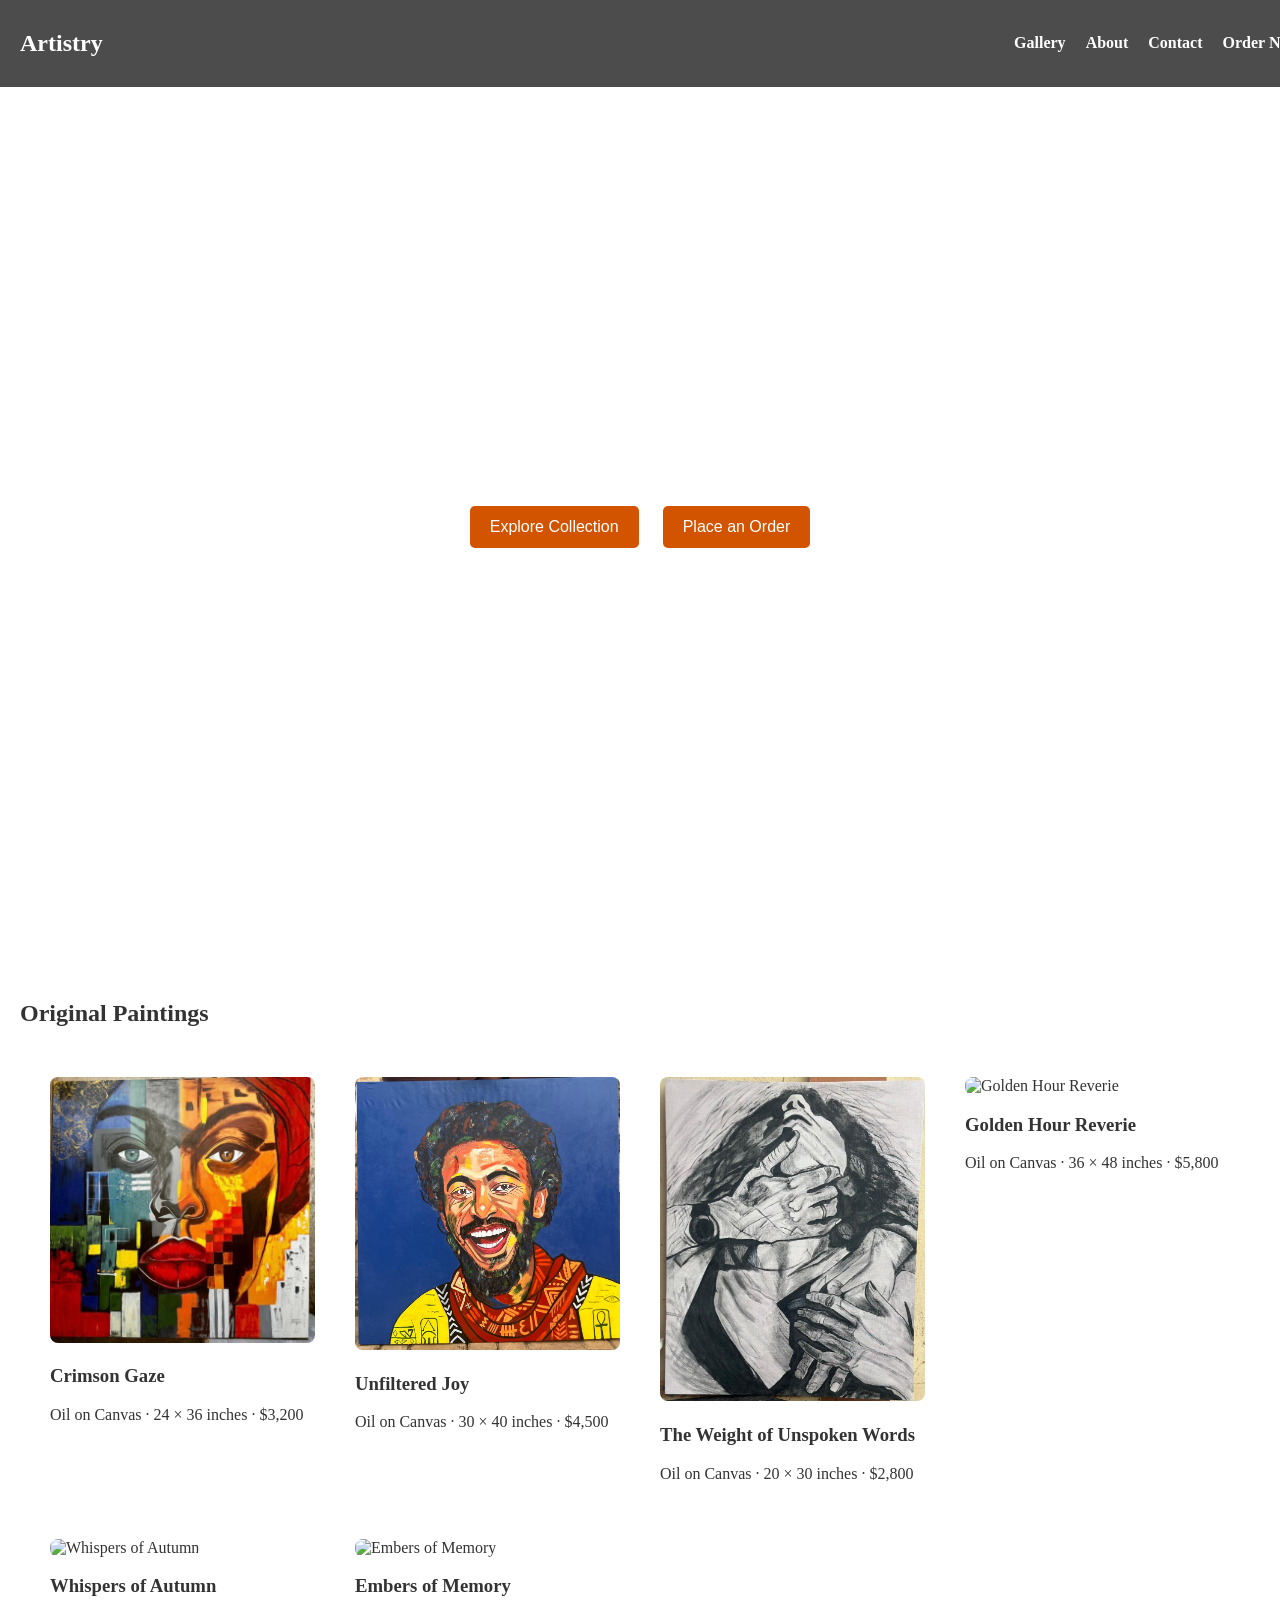
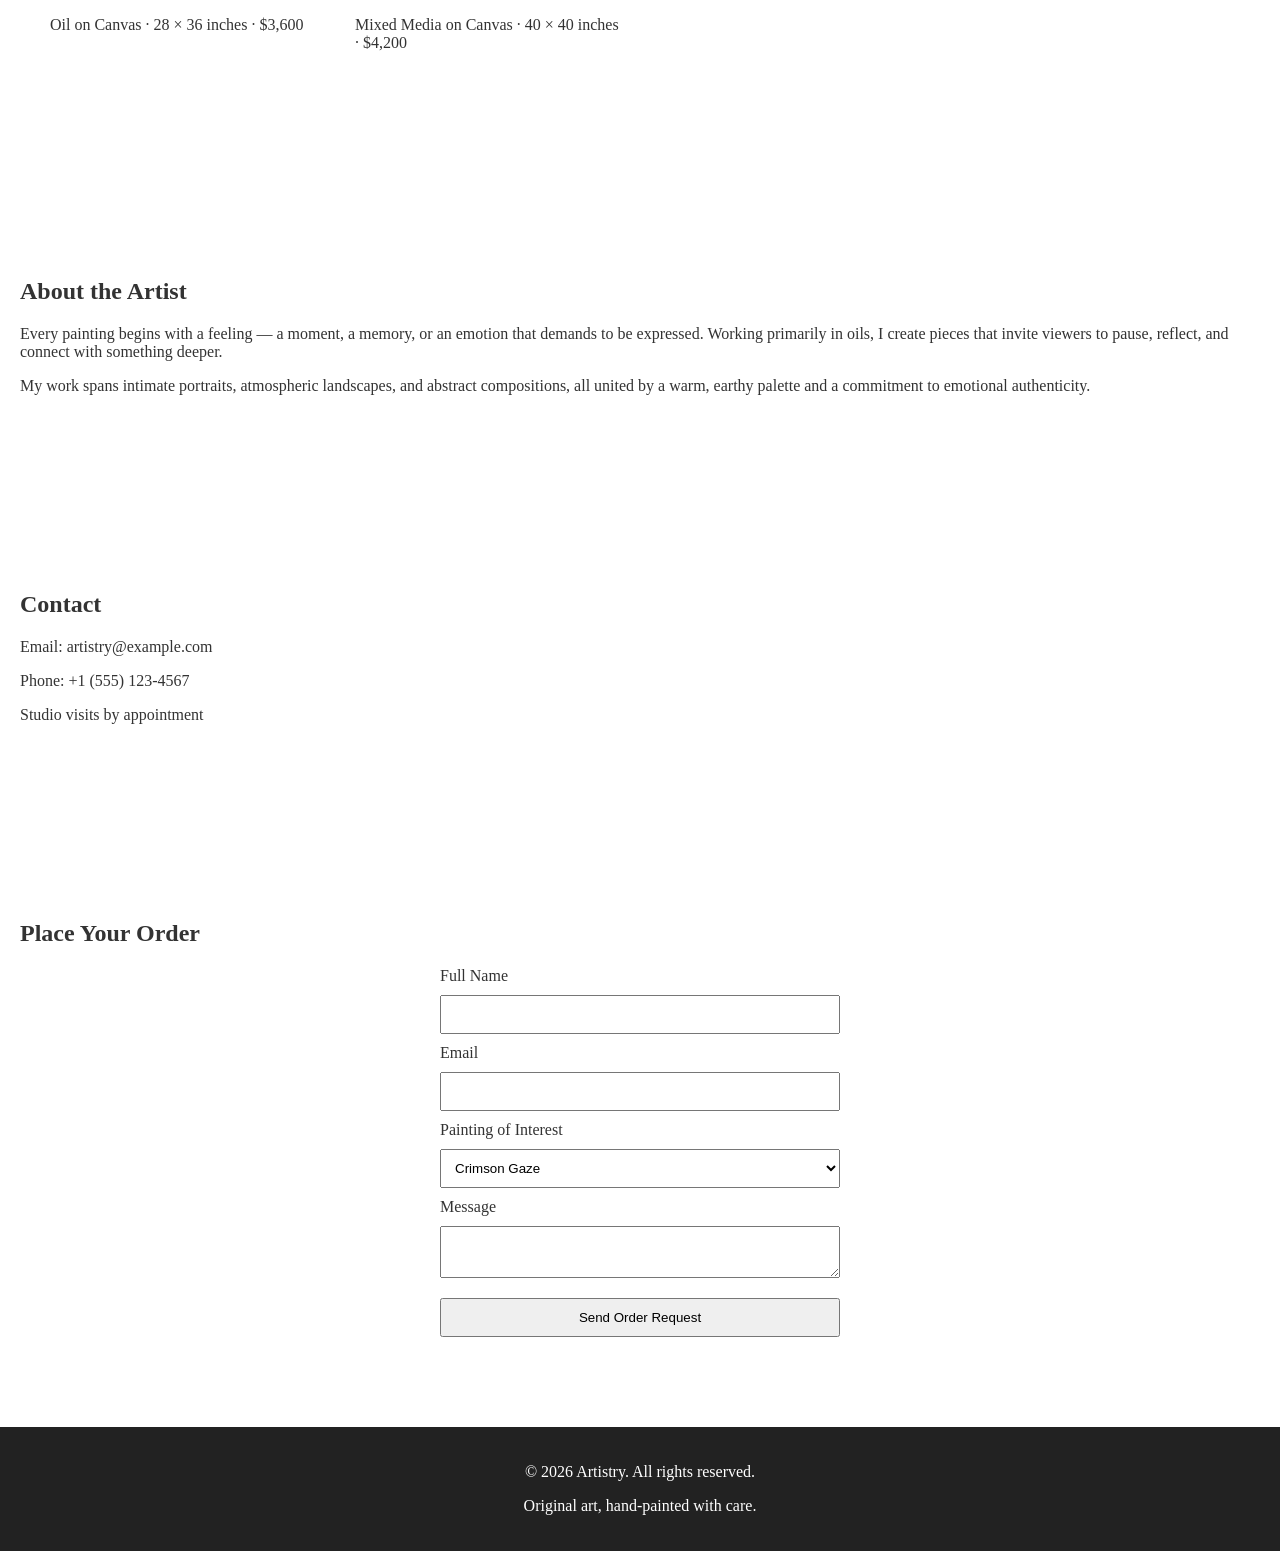
==== my_website/index.html @ f9af352d "first commit" ====
<!DOCTYPE html>
<html lang="en">
<head>
  <meta charset="UTF-8">
  <meta name="viewport" content="width=device-width, initial-scale=1.0">
  <title>Artistry - Original Fine Art</title>
  <link rel="stylesheet" href="style.css">
</head>
<body>
  <!-- Navigation -->
  <header>
    <nav>
      <h1 class="logo">Artistry</h1>
      <ul>
        <li><a href="#gallery">Gallery</a></li>
        <li><a href="#about">About</a></li>
        <li><a href="#contact">Contact</a></li>
        <li><a href="#order" class="order-btn">Order Now</a></li>
      </ul>
    </nav>
  </header>

  <!-- Hero Section -->
  <section class="hero">
    <div class="hero-text">
      <h2>ORIGINAL FINE ART PAINTINGS</h2>
      <p>Where Emotion Meets Canvas</p>
      <p>Each painting tells a story. Discover original oil paintings that bring warmth, depth, and soul into your space.</p>
      <div class="hero-buttons">
        <button onclick="scrollToSection('gallery')">Explore Collection</button>
        <button onclick="scrollToSection('order')">Place an Order</button>
      </div>
    </div>
  </section>

  <!-- Gallery -->
  <section id="gallery">
    <h2>Original Paintings</h2>
    <div class="gallery-grid">
      <div class="painting">
        <img src="images/Crimson_gaze.jpeg" alt="Crimson Gaze">
        <h3>Crimson Gaze</h3>
        <p>Oil on Canvas · 24 × 36 inches · $3,200</p>
      </div>
      <div class="painting">
        <img src="images/unfiltered_joy.jpeg" alt="Unfiltered Joy">
        <h3>Unfiltered Joy</h3>
        <p>Oil on Canvas · 30 × 40 inches · $4,500</p>
      </div>
      <div class="painting">
        <img src="images/the_weight_of_unspoken_words.jpeg" alt="The Weight of Unspoken Words">
        <h3>The Weight of Unspoken Words</h3>
        <p>Oil on Canvas · 20 × 30 inches · $2,800</p>
      </div>
      <div class="painting">
        <img src="golden-hour.jpg" alt="Golden Hour Reverie">
        <h3>Golden Hour Reverie</h3>
        <p>Oil on Canvas · 36 × 48 inches · $5,800</p>
      </div>
      <div class="painting">
        <img src="whispers-autumn.jpg" alt="Whispers of Autumn">
        <h3>Whispers of Autumn</h3>
        <p>Oil on Canvas · 28 × 36 inches · $3,600</p>
      </div>
      <div class="painting">
        <img src="embers-memory.jpg" alt="Embers of Memory">
        <h3>Embers of Memory</h3>
        <p>Mixed Media on Canvas · 40 × 40 inches · $4,200</p>
      </div>
    </div>
  </section>

  <!-- About -->
  <section id="about">
    <h2>About the Artist</h2>
    <p>Every painting begins with a feeling — a moment, a memory, or an emotion that demands to be expressed. Working primarily in oils, I create pieces that invite viewers to pause, reflect, and connect with something deeper.</p>
    <p>My work spans intimate portraits, atmospheric landscapes, and abstract compositions, all united by a warm, earthy palette and a commitment to emotional authenticity.</p>
  </section>

  <!-- Contact -->
  <section id="contact">
    <h2>Contact</h2>
    <p>Email: artistry@example.com</p>
    <p>Phone: +1 (555) 123-4567</p>
    <p>Studio visits by appointment</p>
  </section>

  <!-- Order Form -->
  <section id="order">
    <h2>Place Your Order</h2>
    <form id="orderForm">
      <label>Full Name</label>
      <input type="text" required>
      <label>Email</label>
      <input type="email" required>
      <label>Painting of Interest</label>
      <select>
        <option>Crimson Gaze</option>
        <option>Unfiltered Joy</option>
        <option>The Weight of Unspoken Words</option>
        <option>Golden Hour Reverie</option>
        <option>Whispers of Autumn</option>
        <option>Embers of Memory</option>
      </select>
      <label>Message</label>
      <textarea maxlength="500"></textarea>
      <button type="submit">Send Order Request</button>
    </form>
  </section>

  <!-- Footer -->
  <footer>
    <p>© 2026 Artistry. All rights reserved.</p>
    <p>Original art, hand-painted with care.</p>
  </footer>

  <script src="script.js"></script>
</body>
</html>
---- my_website/style.css ----
body {
  font-family: 'Georgia', serif;
  margin: 0;
  color: #333;
}

/* Navigation */
header {
  background: rgba(0,0,0,0.7);
  color: #fff;
  padding: 10px 20px;
  position: fixed;
  width: 100%;
  top: 0;
  z-index: 1000;
}

nav {
  display: flex;
  justify-content: space-between;
  align-items: center;
}

nav ul {
  list-style: none;
  display: flex;
  gap: 20px;
}

nav a {
  color: #fff;
  text-decoration: none;
  font-weight: bold;
}

/* Hero Section */
.hero {
  height: 100vh;
  background: url('background.jpg') no-repeat center/cover;
  display: flex;
  align-items: center;
  justify-content: center;
  text-align: center;
  color: #fff;
  padding: 0 20px;
}

.hero-text h2 {
  font-size: 2.5rem;
  margin-bottom: 10px;
}

.hero-text p {
  font-size: 1.2rem;
  margin: 10px 0;
}

.hero-buttons button {
  margin: 10px;
  padding: 12px 20px;
  border: none;
  background: #d35400;
  color: #fff;
  font-size: 1rem;
  cursor: pointer;
  border-radius: 5px;
  transition: background 0.3s;
}

.hero-buttons button:hover {
  background: #e67e22;
}

/* Gallery */
.gallery-grid {
  display: grid;
  grid-template-columns: repeat(auto-fit, minmax(250px, 1fr));
  gap: 20px;
  padding: 20px;
}

.painting {
  background: #fff;
  padding: 10px;
  border-radius: 8px;
  transition: transform 0.3s ease;
}

.painting:hover {
  transform: scale(1.05);
}

.painting img {
  width: 100%;
  border-radius: 8px;
  cursor: pointer;
}

/* Sections */
section {
  padding: 80px 20px;
}

form {
  display: flex;
  flex-direction: column;
  max-width: 400px;
  margin: auto;
}

form input, form select, form textarea, form button {
  margin: 10px 0;
  padding: 10px;
}

footer {
  background: #222;
  color: #fff;
  text-align: center;
  padding: 20px;
}

/* Lightbox */
.lightbox {
  position: fixed;
  top: 0; left: 0;
  width: 100%; height: 100%;
  background: rgba(0,0,0,0.8);
  display: flex;
  justify-content: center;
  align-items: center;
}

.lightbox img {
  max-width: 80%;
  border: 5px solid #fff;
}
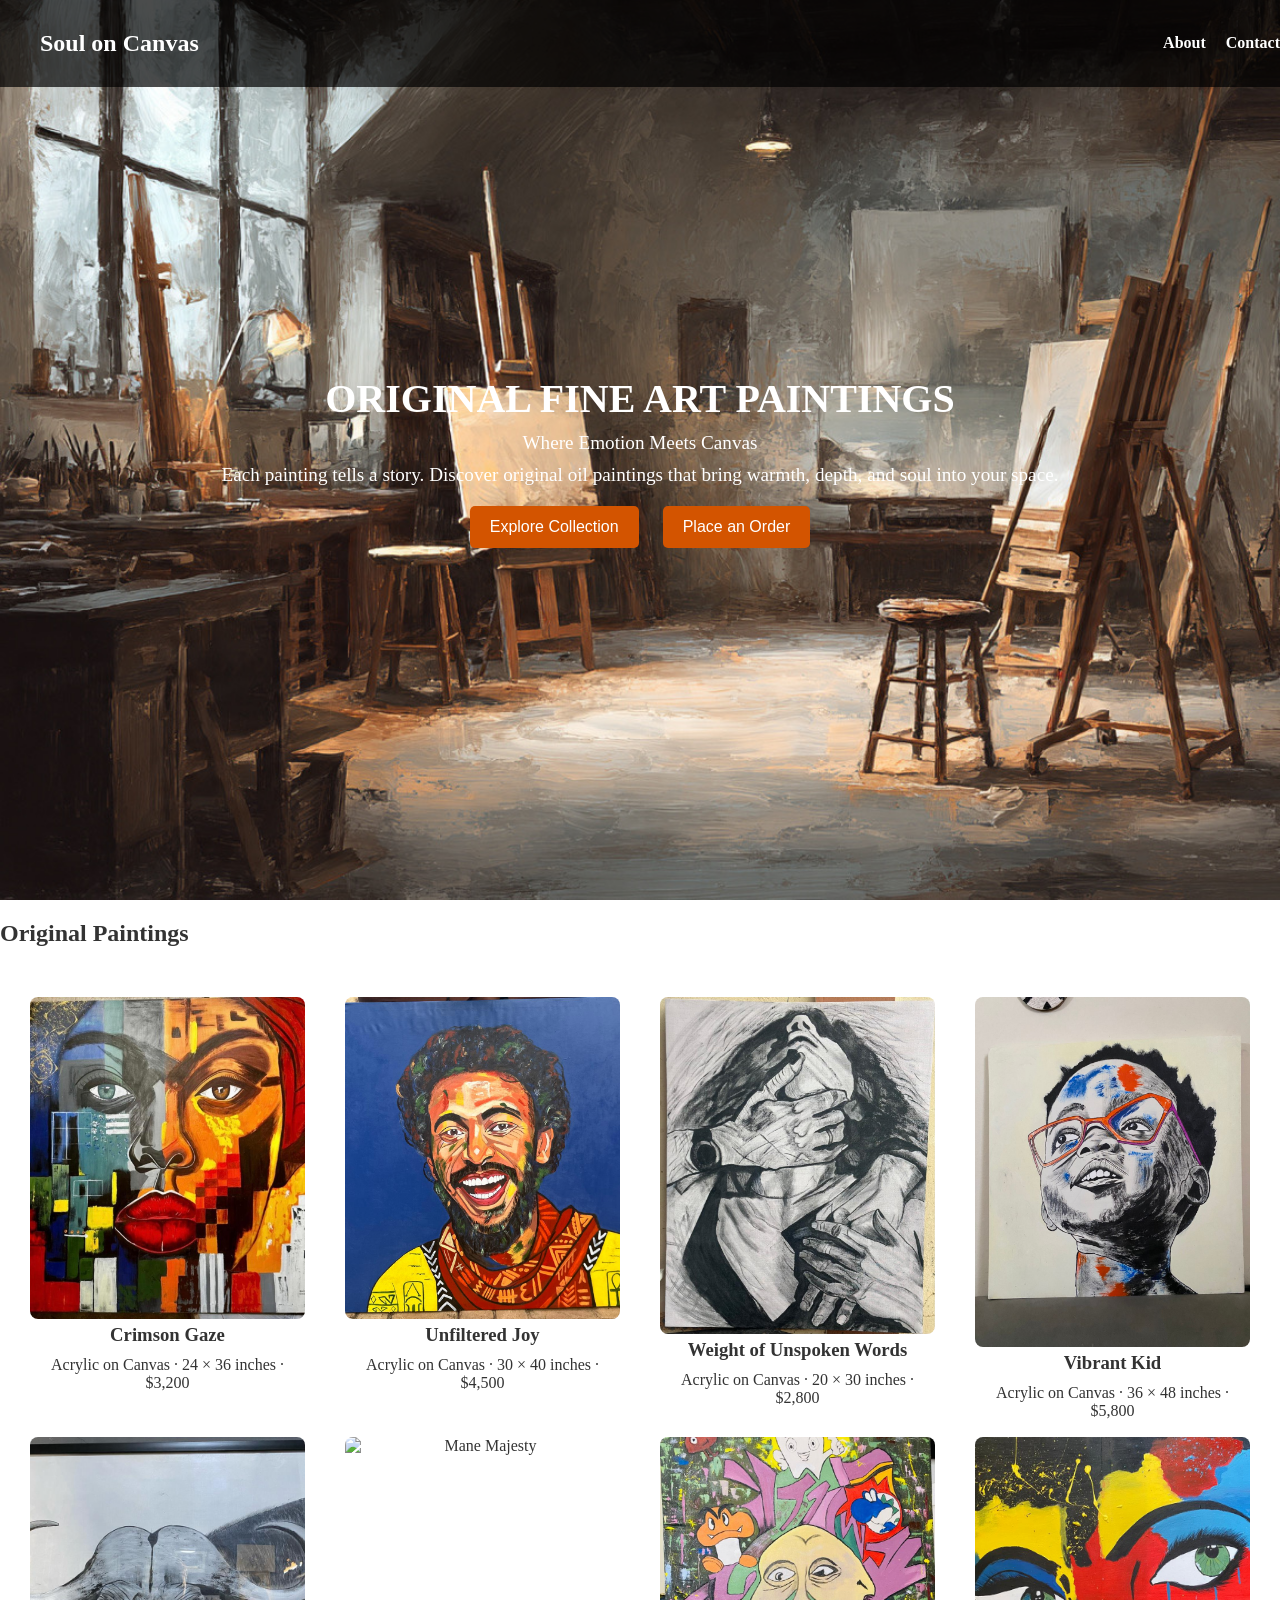
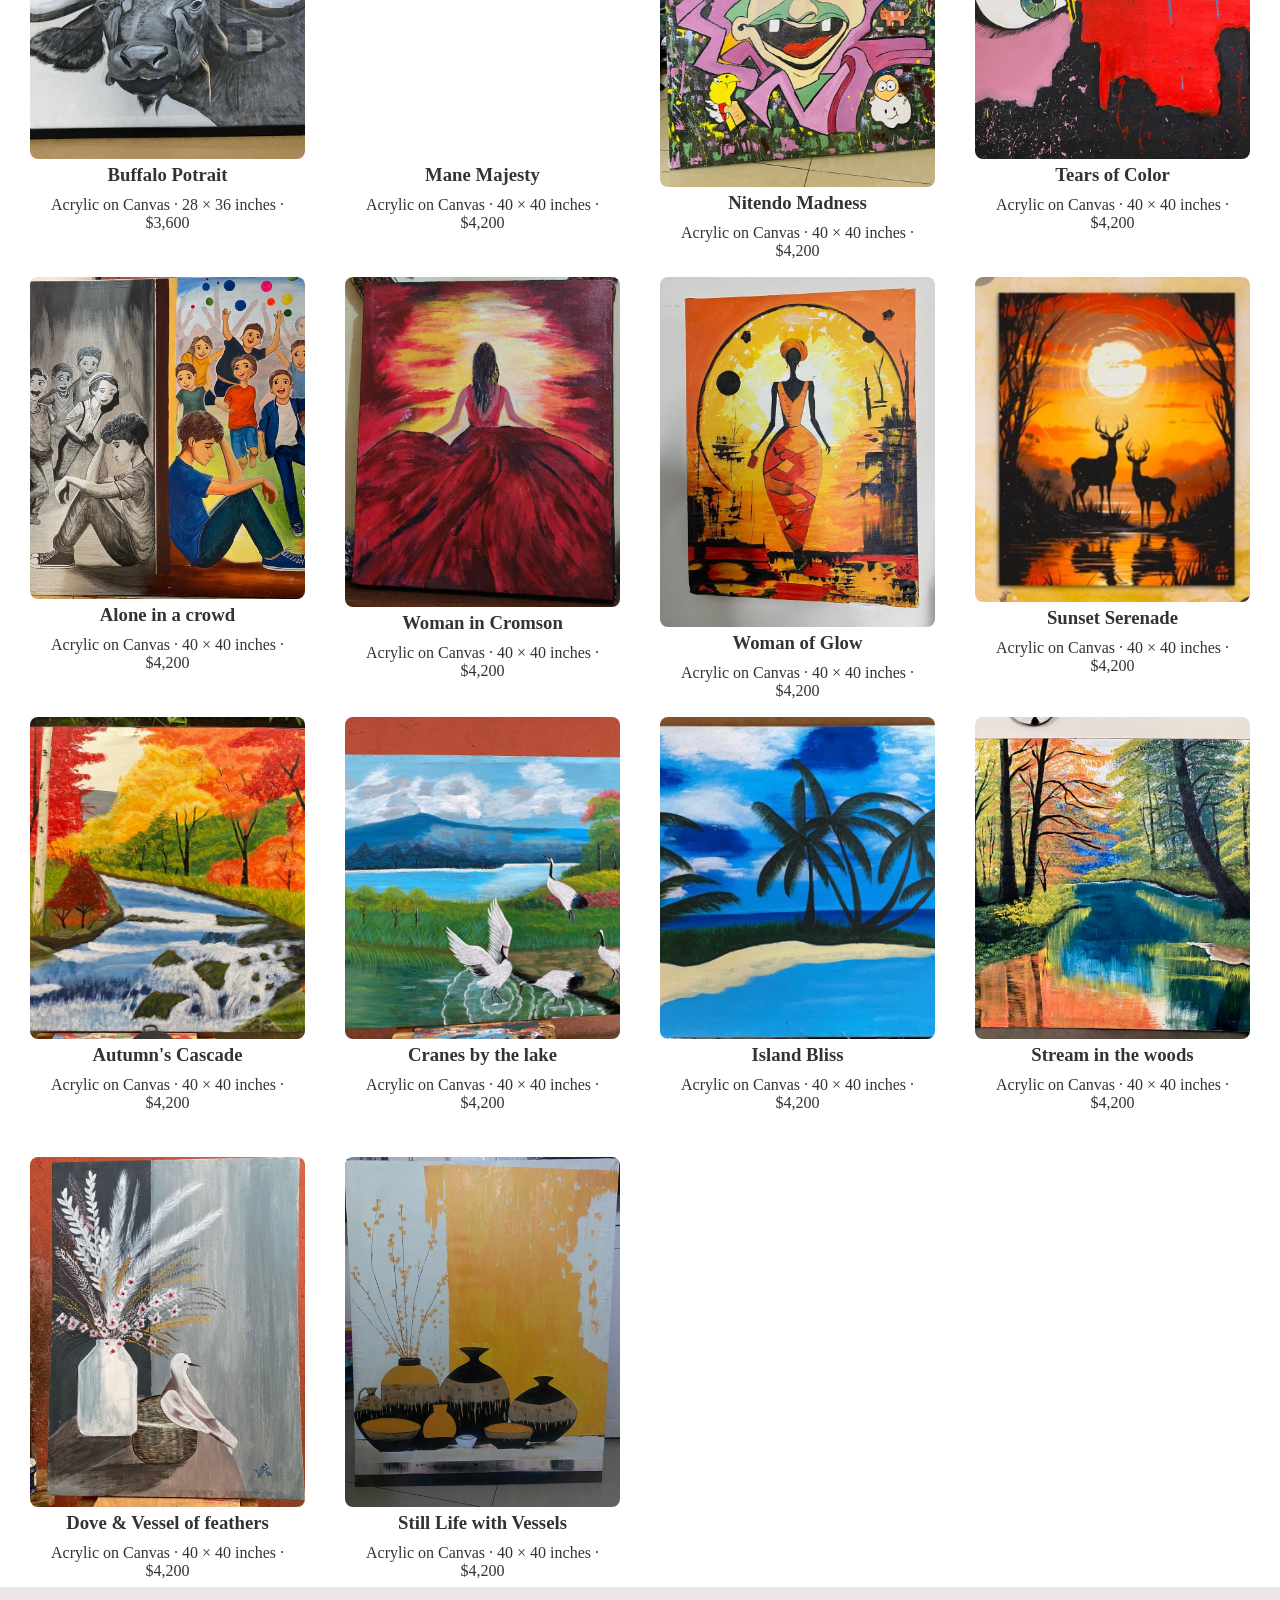
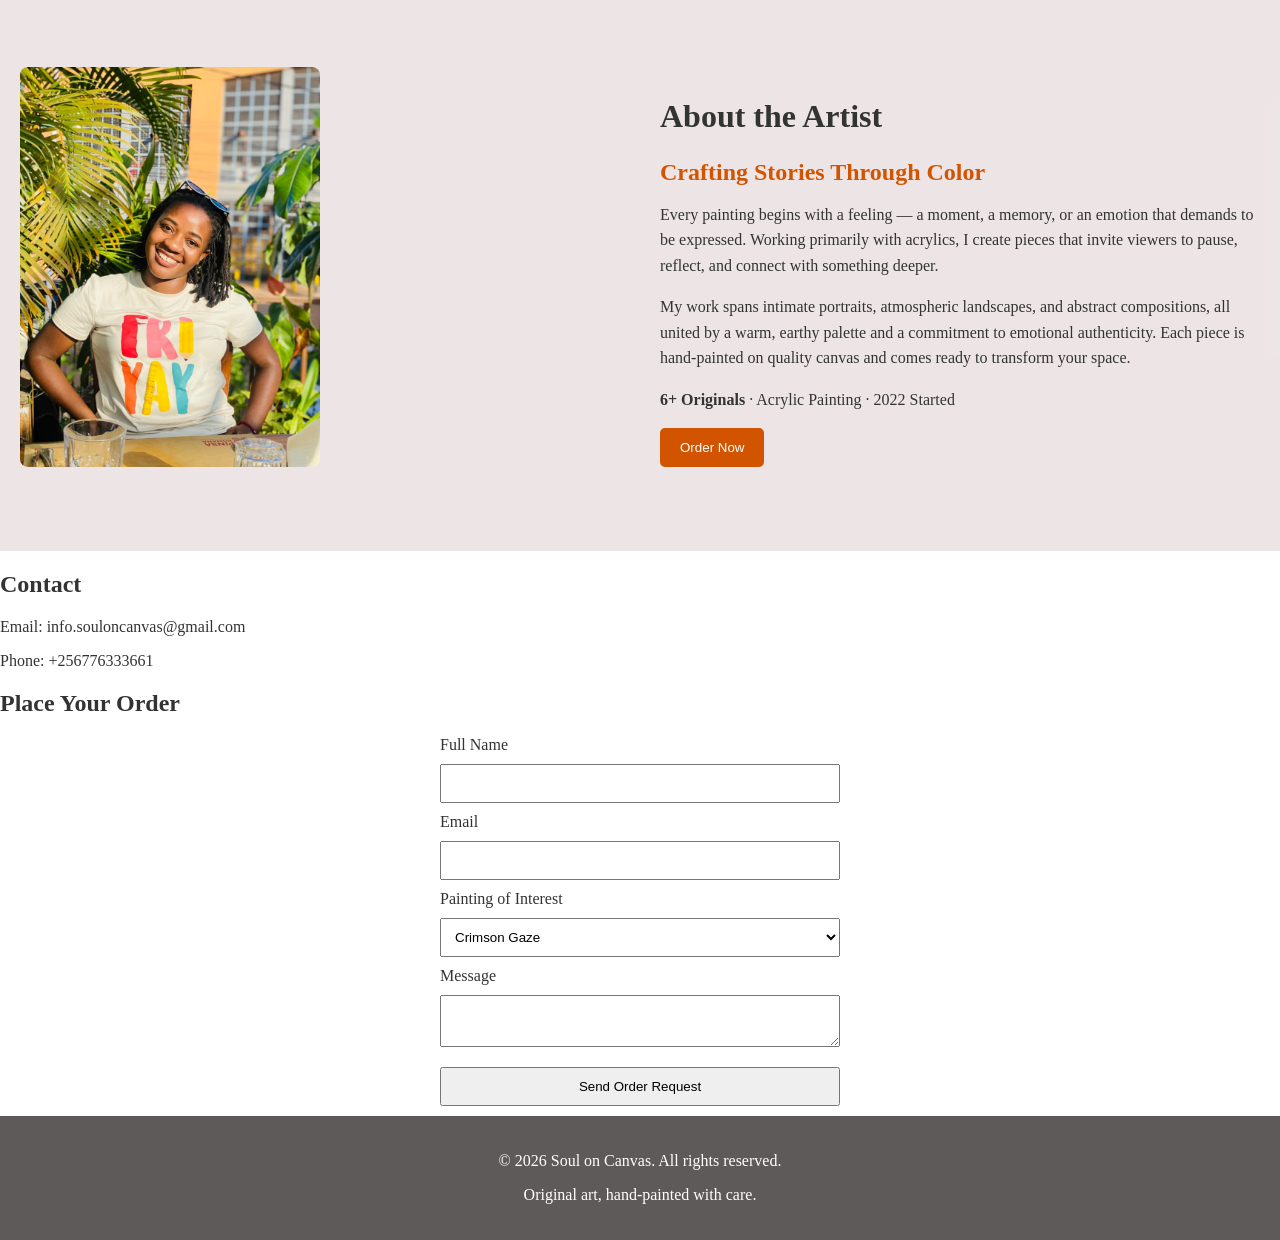
==== commit 0b76b919: "i moved all the files to the main folder" ====
--- a/my_website/index.html
+++ b/my_website/index.html
@@ -3,19 +3,19 @@
 <head>
   <meta charset="UTF-8">
   <meta name="viewport" content="width=device-width, initial-scale=1.0">
-  <title>Artistry - Original Fine Art</title>
+  <title>Soul on Canvas - Original Fine Art</title>
   <link rel="stylesheet" href="style.css">
 </head>
 <body>
   <!-- Navigation -->
   <header>
     <nav>
-      <h1 class="logo">Artistry</h1>
+      <h1 class="logo">Soul on Canvas</h1>
       <ul>
-        <li><a href="#gallery">Gallery</a></li>
+        <!-- <li><a href="#gallery">Gallery</a></li> -->
         <li><a href="#about">About</a></li>
         <li><a href="#contact">Contact</a></li>
-        <li><a href="#order" class="order-btn">Order Now</a></li>
+        <!-- <li><a href="#order" class="order-btn">Order Now</a></li> -->
       </ul>
     </nav>
   </header>
@@ -40,49 +40,134 @@
       <div class="painting">
         <img src="images/Crimson_gaze.jpeg" alt="Crimson Gaze">
         <h3>Crimson Gaze</h3>
-        <p>Oil on Canvas · 24 × 36 inches · $3,200</p>
+        <p>Acrylic on Canvas · 24 × 36 inches · $3,200</p>
       </div>
       <div class="painting">
         <img src="images/unfiltered_joy.jpeg" alt="Unfiltered Joy">
         <h3>Unfiltered Joy</h3>
-        <p>Oil on Canvas · 30 × 40 inches · $4,500</p>
+        <p>Acrylic on Canvas · 30 × 40 inches · $4,500</p>
       </div>
       <div class="painting">
         <img src="images/the_weight_of_unspoken_words.jpeg" alt="The Weight of Unspoken Words">
-        <h3>The Weight of Unspoken Words</h3>
-        <p>Oil on Canvas · 20 × 30 inches · $2,800</p>
-      </div>
-      <div class="painting">
-        <img src="golden-hour.jpg" alt="Golden Hour Reverie">
-        <h3>Golden Hour Reverie</h3>
-        <p>Oil on Canvas · 36 × 48 inches · $5,800</p>
-      </div>
-      <div class="painting">
-        <img src="whispers-autumn.jpg" alt="Whispers of Autumn">
-        <h3>Whispers of Autumn</h3>
-        <p>Oil on Canvas · 28 × 36 inches · $3,600</p>
-      </div>
-      <div class="painting">
-        <img src="embers-memory.jpg" alt="Embers of Memory">
-        <h3>Embers of Memory</h3>
-        <p>Mixed Media on Canvas · 40 × 40 inches · $4,200</p>
-      </div>
+        <h3>Weight of Unspoken Words</h3>
+        <p>Acrylic on Canvas · 20 × 30 inches · $2,800</p>
+      </div>
+      <div class="painting">
+        <img src="images/vibrant_kid_sketch.jpeg" alt="Vibrant Kid">
+        <h3>Vibrant Kid</h3>
+        <p>Acrylic on Canvas · 36 × 48 inches · $5,800</p>
+      </div>
+      <div class="painting">
+        <img src="images/buffalo_potrait.jpeg" alt="Buffalo Potrait">
+        <h3>Buffalo Potrait</h3>
+        <p>Acrylic on Canvas · 28 × 36 inches · $3,600</p>
+      </div>
+      <div class="painting">
+        <img src="Images/mane_majesty.jpeg" alt="Mane Majesty">
+        <h3>Mane Majesty</h3>
+        <p>Acrylic on Canvas · 40 × 40 inches · $4,200</p>
+      </div>
+      <div class="painting">
+        <img src="images/nitendo_madness.jpeg" alt="Nitendo Madness">
+        <h3>Nitendo Madness</h3>
+        <p>Acrylic on Canvas · 40 × 40 inches · $4,200</p>
+      </div>
+      <div class="painting">
+        <img src="images/tears of color.jpeg" alt="Tears of Color">
+        <h3>Tears of Color</h3>
+        <p>Acrylic on Canvas · 40 × 40 inches · $4,200</p>
+      </div>
+      <div class="painting">
+        <img src="images/alone in a crowd.jpeg" alt="Alone in a crowd">
+        <h3>Alone in a crowd</h3>
+        <p>Acrylic on Canvas · 40 × 40 inches · $4,200</p>
+      </div>
+      <div class="painting">
+        <img src="images/woman_in_crismon_glory.jpeg" alt="Woman in Crismon">
+        <h3>Woman in Cromson</h3>
+        <p>Acrylic on Canvas · 40 × 40 inches · $4,200</p>
+      </div>
+      <div class="painting">
+        <img src="images/woman_of_the_glow.jpeg" alt="Woman of Glow">
+        <h3>Woman of Glow</h3>
+        <p>Acrylic on Canvas · 40 × 40 inches · $4,200</p>
+      </div>
+      <div class="painting">
+        <img src="images/sunset_serenade.jpeg" alt="Sunset Serenade">
+        <h3>Sunset Serenade</h3>
+        <p>Acrylic on Canvas · 40 × 40 inches · $4,200</p>
+      </div>
+      <div class="painting">
+        <img src="images/autumn's_cascade.jpeg" alt="Autumn's cascade">
+        <h3>Autumn's Cascade</h3>
+        <p>Acrylic on Canvas · 40 × 40 inches · $4,200</p>
+      </div>
+      <div class="painting">
+        <img src="images/cranes_by_the_lake.jpeg" alt="Cranes by the Lake">
+        <h3>Cranes by the lake</h3>
+        <p>Acrylic on Canvas · 40 × 40 inches · $4,200</p>
+      </div>
+      <div class="painting">
+        <img src="images/island_bliss.jpeg" alt="Island Bliss">
+        <h3>Island Bliss</h3>
+        <p>Acrylic on Canvas · 40 × 40 inches · $4,200</p>
+      </div>
+      <div class="painting">
+        <img src="images/stream_in_the_woods.jpeg" alt="Stream in the woods">
+        <h3>Stream in the woods</h3>
+        <p>Acrylic on Canvas · 40 × 40 inches · $4,200</p>
+      </div>
+      <div class="painting">
+        <img src="images/dove_and_vase_of_feathers.jpeg" alt="Dove and vese of feathers">
+        <h3>Dove & Vessel of feathers</h3>
+        <p>Acrylic on Canvas · 40 × 40 inches · $4,200</p>
+      </div>
+      <div class="painting">
+        <img src="images/still_life_with_vessels.jpeg" alt="Still Life with vessels">
+        <h3>Still Life with Vessels</h3>
+        <p>Acrylic on Canvas · 40 × 40 inches · $4,200</p>
+      </div>
+
     </div>
   </section>
 
   <!-- About -->
-  <section id="about">
-    <h2>About the Artist</h2>
-    <p>Every painting begins with a feeling — a moment, a memory, or an emotion that demands to be expressed. Working primarily in oils, I create pieces that invite viewers to pause, reflect, and connect with something deeper.</p>
-    <p>My work spans intimate portraits, atmospheric landscapes, and abstract compositions, all united by a warm, earthy palette and a commitment to emotional authenticity.</p>
-  </section>
+  <!-- <section id="about"> -->
+   <!-- <h2>About the Artist</h2> -->
+    <!--<p>Every painting begins with a feeling — a moment, a memory, or an emotion that demands to be expressed. Working primarily with acrylics, I create pieces that invite viewers to pause, reflect, and connect with something deeper.</p> -->
+  <!--</section> -->
+
+<section id="about">
+  <div class="about-container">
+    <!-- Left side: image -->
+    <div class="about-image">
+      <img src="images/about me.jpeg" alt="Artist painting">
+    </div>
+
+    <!-- Right side: text -->
+    <div class="about-text">
+      <h2>About the Artist</h2>
+      <h3>Crafting Stories Through Color</h3>
+      <p>
+        Every painting begins with a feeling — a moment, a memory, or an emotion that demands to be expressed. 
+        Working primarily with acrylics, I create pieces that invite viewers to pause, reflect, and connect with something deeper.
+      </p>
+      <p>
+        My work spans intimate portraits, atmospheric landscapes, and abstract compositions, all united by a warm, earthy palette 
+        and a commitment to emotional authenticity. Each piece is hand‑painted on quality canvas and comes ready to transform your space.
+      </p>
+      <p><strong>6+ Originals</strong> · Acrylic Painting · 2022 Started</p>
+      <button class="order-btn">Order Now</button>
+    </div>
+  </div>
+</section>
+
 
   <!-- Contact -->
   <section id="contact">
     <h2>Contact</h2>
-    <p>Email: artistry@example.com</p>
-    <p>Phone: +1 (555) 123-4567</p>
-    <p>Studio visits by appointment</p>
+    <p>Email: info.souloncanvas@gmail.com</p>
+    <p>Phone: +256776333661</p>
   </section>
 
   <!-- Order Form -->
@@ -98,9 +183,19 @@
         <option>Crimson Gaze</option>
         <option>Unfiltered Joy</option>
         <option>The Weight of Unspoken Words</option>
-        <option>Golden Hour Reverie</option>
-        <option>Whispers of Autumn</option>
-        <option>Embers of Memory</option>
+        <option>Vibrant Kid</option>
+        <option>Buffalo Potrait</option>
+        <option>Mane Majesty</option>
+        <option>Nitendo Madness</option>
+        <option>Woman in Crimson</option>
+        <option>Woman of Glow</option>
+        <option>Sunset Serenade</option>
+        <option>Still life with vessel</option>
+        <option>Autumn's Cascade A</option>
+        <option>Cranes by the Lake</option>
+        <option>Island Bliss</option>
+        <option>Stream in the Woods</option>
+        <option>Dove and Vase of Feathers</option>
       </select>
       <label>Message</label>
       <textarea maxlength="500"></textarea>
@@ -110,7 +205,7 @@
 
   <!-- Footer -->
   <footer>
-    <p>© 2026 Artistry. All rights reserved.</p>
+    <p>© 2026 Soul on Canvas. All rights reserved.</p>
     <p>Original art, hand-painted with care.</p>
   </footer>
 
--- a/my_website/style.css
+++ b/my_website/style.css
@@ -8,7 +8,7 @@
 header {
   background: rgba(0,0,0,0.7);
   color: #fff;
-  padding: 10px 20px;
+  padding: 10px 40px;
   position: fixed;
   width: 100%;
   top: 0;
@@ -25,6 +25,7 @@
   list-style: none;
   display: flex;
   gap: 20px;
+  margin-right: 40px;
 }
 
 nav a {
@@ -36,7 +37,7 @@
 /* Hero Section */
 .hero {
   height: 100vh;
-  background: url('background.jpg') no-repeat center/cover;
+  background: url('images/landn.jpeg') no-repeat center/cover;
   display: flex;
   align-items: center;
   justify-content: center;
@@ -84,6 +85,11 @@
   padding: 10px;
   border-radius: 8px;
   transition: transform 0.3s ease;
+  text-align: center;
+  height: 400px; /* Fixed height for uniform containers */
+  display: flex;
+  flex-direction: column;
+  justify-content: space-between;
 }
 
 .painting:hover {
@@ -92,13 +98,81 @@
 
 .painting img {
   width: 100%;
+  height: 350px; /* Fixed image height */
+  object-fit: cover; /* Crop nicely */
   border-radius: 8px;
   cursor: pointer;
 }
 
+.painting h3, .painting p {
+  margin: 5px 0;
+}
+
 /* Sections */
-section {
+/* section {
   padding: 80px 20px;
+} */
+  
+/* About Section */
+#about {
+  padding: 80px 20px;
+  background: #ece4e4ee;
+}
+
+.about-container {
+  display: flex;
+  flex-wrap: wrap; /* makes it responsive */
+  gap: 40px;
+  align-items: center;
+  justify-content: center;
+}
+
+.about-image {
+  flex: 1;
+  min-width: 300px;
+  max-width: 50%;
+}
+
+.about-image img {
+  width: 50%;
+  height: auto;
+  border-radius: 8px;
+  object-fit: cover;
+}
+
+.about-text {
+  flex: 1;
+  min-width: 300px;
+  max-width: 50%;
+}
+
+.about-text h2 {
+  font-size: 2rem;
+  margin-bottom: 10px;
+}
+
+.about-text h3 {
+  font-size: 1.5rem;
+  margin-bottom: 15px;
+  color: #d35400;
+}
+
+.about-text p {
+  margin-bottom: 15px;
+  line-height: 1.6;
+}
+
+.order-btn {
+  padding: 12px 20px;
+  background: #d35400;
+  color: #fff;
+  border: none;
+  border-radius: 5px;
+  cursor: pointer;
+}
+
+.order-btn:hover {
+  background: #e67e22;
 }
 
 form {
@@ -114,7 +188,7 @@
 }
 
 footer {
-  background: #222;
+  background: #5e5a5a;
   color: #fff;
   text-align: center;
   padding: 20px;
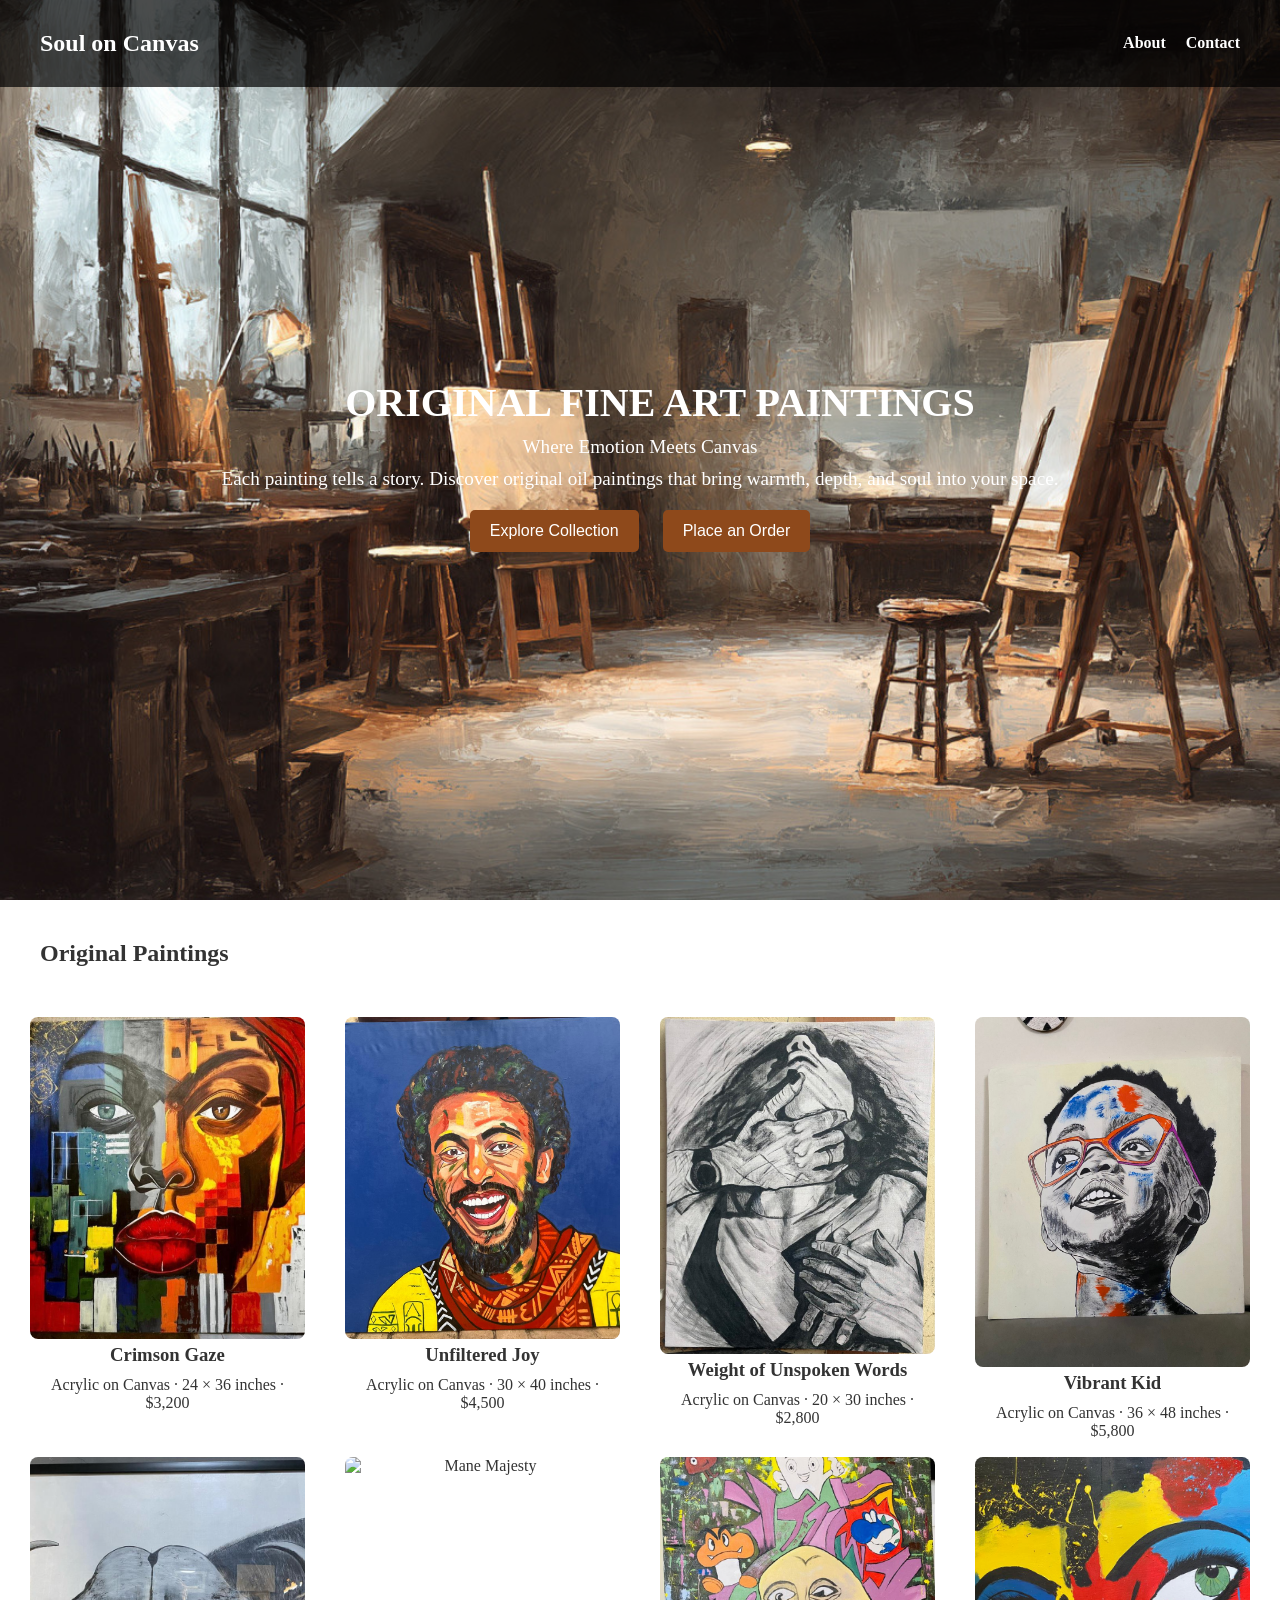
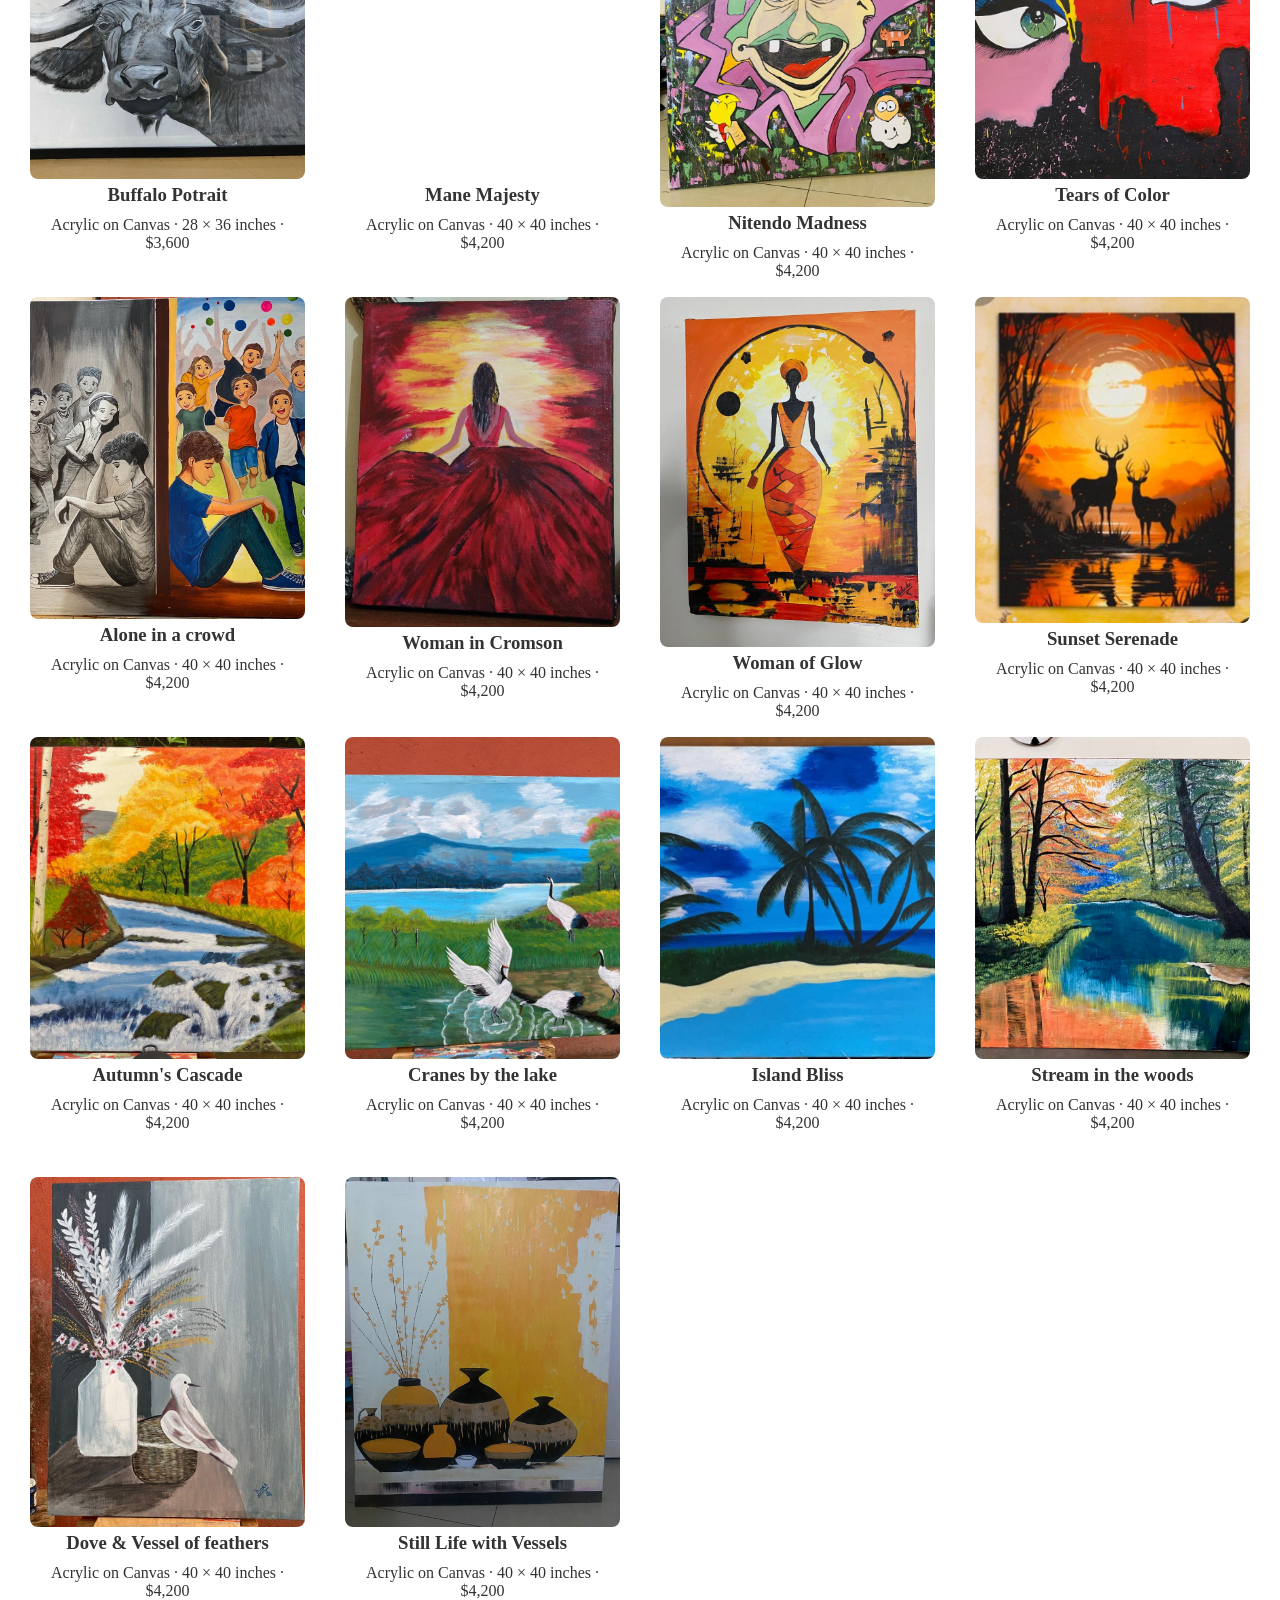
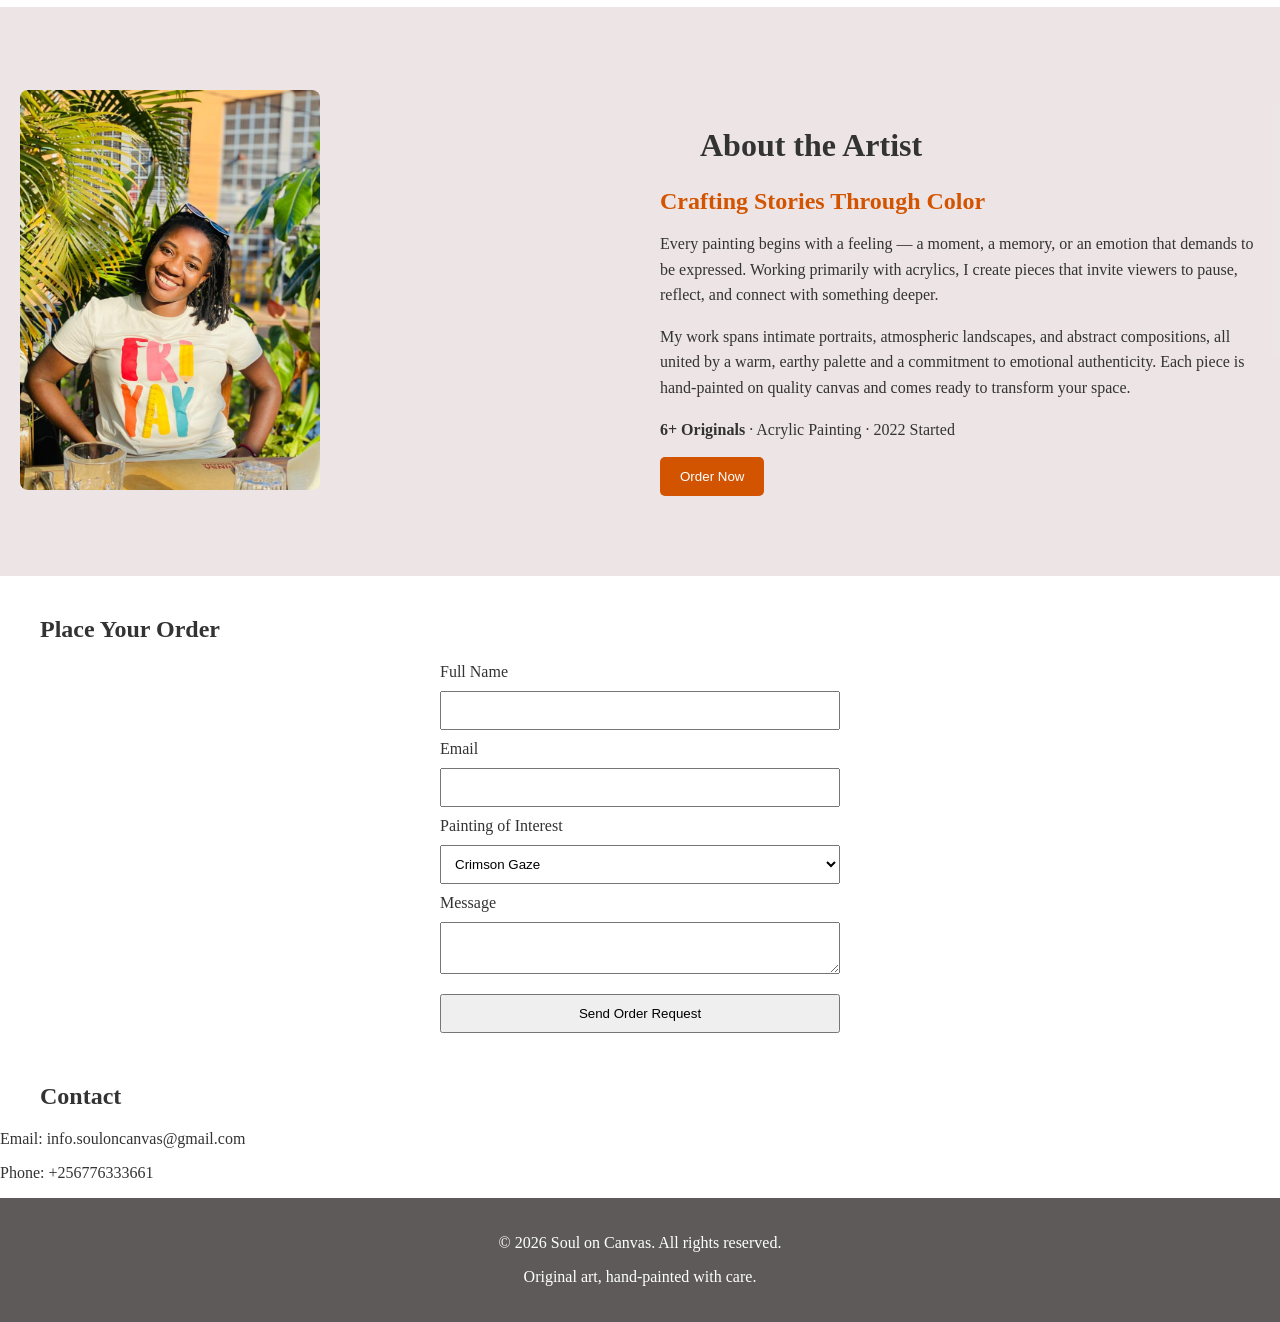
==== commit 254c9570: "update nav spacing, gallery margins, and image paths" ====
--- a/my_website/index.html
+++ b/my_website/index.html
@@ -161,14 +161,6 @@
     </div>
   </div>
 </section>
-
-
-  <!-- Contact -->
-  <section id="contact">
-    <h2>Contact</h2>
-    <p>Email: info.souloncanvas@gmail.com</p>
-    <p>Phone: +256776333661</p>
-  </section>
 
   <!-- Order Form -->
   <section id="order">
@@ -203,6 +195,13 @@
     </form>
   </section>
 
+  <!-- Contact -->
+  <section id="contact">
+    <h2>Contact</h2>
+    <p>Email: info.souloncanvas@gmail.com</p>
+    <p>Phone: +256776333661</p>
+  </section>
+
   <!-- Footer -->
   <footer>
     <p>© 2026 Soul on Canvas. All rights reserved.</p>
--- a/my_website/style.css
+++ b/my_website/style.css
@@ -19,6 +19,7 @@
   display: flex;
   justify-content: space-between;
   align-items: center;
+  padding-right: 40px; /* adds space inside nav on the right */
 }
 
 nav ul {
@@ -60,7 +61,7 @@
   margin: 10px;
   padding: 12px 20px;
   border: none;
-  background: #d35400;
+  background: #8e491b;
   color: #fff;
   font-size: 1rem;
   cursor: pointer;
@@ -80,6 +81,12 @@
   padding: 20px;
 }
 
+/* Gallery header */
+h2 {
+  margin-left: 40px;   /* pushes the heading 40px away from the left edge */
+  margin-top: 40px;   /* space above */
+  margin-bottom: 20px; /* space below */
+}
 .painting {
   background: #fff;
   padding: 10px;
@@ -90,6 +97,7 @@
   display: flex;
   flex-direction: column;
   justify-content: space-between;
+
 }
 
 .painting:hover {
